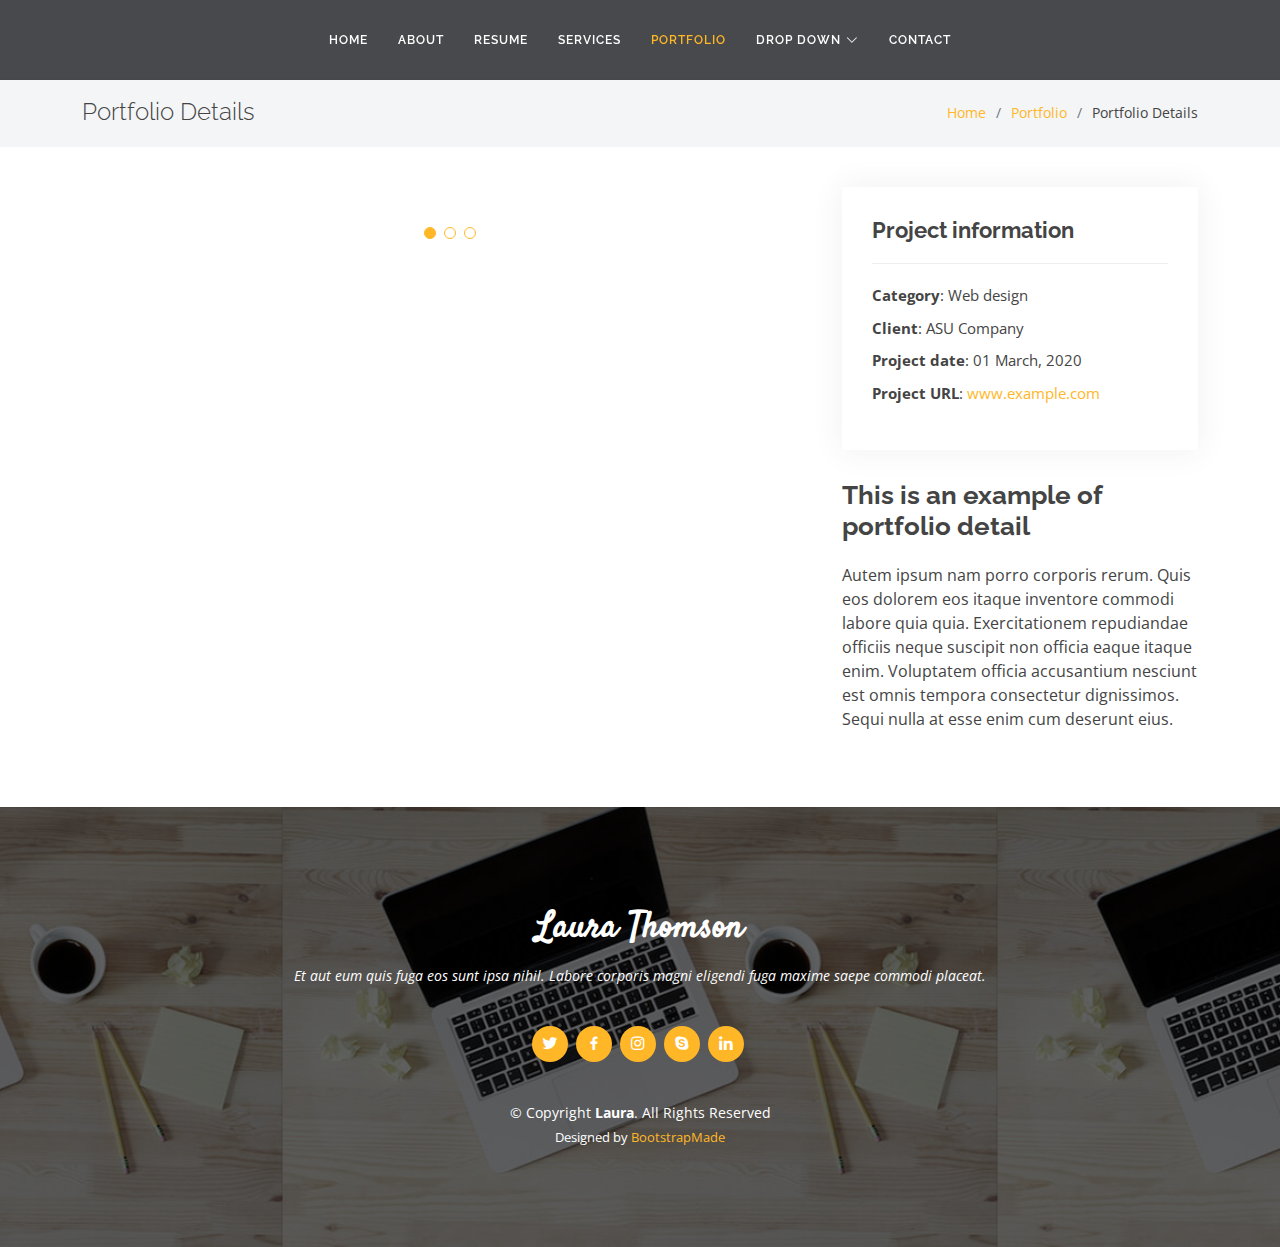
==== portfolio-details.html @ 3cfe9c54 "rr" ====
<!DOCTYPE html>
<html lang="en">
  <head>
    <!-- Google tag (gtag.js) -->
    <script
      async
      src="https://www.googletagmanager.com/gtag/js?id=G-685MYQKPQN"
    ></script>
    <script>
      window.dataLayer = window.dataLayer || [];
      function gtag() {
        dataLayer.push(arguments);
      }
      gtag("js", new Date());

      gtag("config", "G-685MYQKPQN");
    </script>
    <meta charset="utf-8" />
    <meta content="width=device-width, initial-scale=1.0" name="viewport" />

    <title>Portfolio Details - Laura Bootstrap Template</title>
    <meta content="" name="description" />
    <meta content="" name="keywords" />

    <!-- Favicons -->
    <link href="assets/img/favicon.png" rel="icon" />
    <link href="assets/img/apple-touch-icon.png" rel="apple-touch-icon" />

    <!-- Google Fonts -->
    <link
      href="https://fonts.googleapis.com/css?family=Open+Sans:300,300i,400,400i,600,600i,700,700i|Raleway:300,300i,400,400i,500,500i,600,600i,700,700i|Satisfy"
      rel="stylesheet"
    />

    <!-- Vendor CSS Files -->
    <link
      href="assets/vendor/bootstrap/css/bootstrap.min.css"
      rel="stylesheet"
    />
    <link
      href="assets/vendor/bootstrap-icons/bootstrap-icons.css"
      rel="stylesheet"
    />
    <link href="assets/vendor/boxicons/css/boxicons.min.css" rel="stylesheet" />
    <link
      href="assets/vendor/glightbox/css/glightbox.min.css"
      rel="stylesheet"
    />
    <link href="assets/vendor/swiper/swiper-bundle.min.css" rel="stylesheet" />

    <!-- Template Main CSS File -->
    <link href="assets/css/style.css" rel="stylesheet" />

    <!-- =======================================================
  * Template Name: Laura - v4.10.0
  * Template URL: https://bootstrapmade.com/laura-free-creative-bootstrap-theme/
  * Author: BootstrapMade.com
  * License: https://bootstrapmade.com/license/
  ======================================================== -->
  </head>

  <body>
    <!-- ======= Header ======= -->
    <header
      id="header"
      class="fixed-top d-flex justify-content-center align-items-center"
    >
      <nav id="navbar" class="navbar">
        <ul>
          <li><a class="nav-link scrollto" href="#hero">Home</a></li>
          <li><a class="nav-link scrollto" href="#about">About</a></li>
          <li><a class="nav-link scrollto" href="#resume">Resume</a></li>
          <li><a class="nav-link scrollto" href="#services">Services</a></li>
          <li>
            <a class="nav-link scrollto active" href="#portfolio">Portfolio</a>
          </li>
          <li class="dropdown">
            <a href="#"
              ><span>Drop Down</span> <i class="bi bi-chevron-down"></i
            ></a>
            <ul>
              <li><a href="#">Drop Down 1</a></li>
              <li class="dropdown">
                <a href="#"
                  ><span>Deep Drop Down</span>
                  <i class="bi bi-chevron-right"></i
                ></a>
                <ul>
                  <li><a href="#">Deep Drop Down 1</a></li>
                  <li><a href="#">Deep Drop Down 2</a></li>
                  <li><a href="#">Deep Drop Down 3</a></li>
                  <li><a href="#">Deep Drop Down 4</a></li>
                  <li><a href="#">Deep Drop Down 5</a></li>
                </ul>
              </li>
              <li><a href="#">Drop Down 2</a></li>
              <li><a href="#">Drop Down 3</a></li>
              <li><a href="#">Drop Down 4</a></li>
            </ul>
          </li>
          <li><a class="nav-link scrollto" href="#contact">Contact</a></li>
        </ul>
        <i class="bi bi-list mobile-nav-toggle"></i>
      </nav>
      <!-- .navbar -->
    </header>
    <!-- End Header -->

    <main id="main">
      <!-- ======= Breadcrumbs Section ======= -->
      <section class="breadcrumbs">
        <div class="container">
          <div class="d-flex justify-content-between align-items-center">
            <h2>Portfolio Details</h2>
            <ol>
              <li><a href="index.html">Home</a></li>
              <li><a href="portfolio.html">Portfolio</a></li>
              <li>Portfolio Details</li>
            </ol>
          </div>
        </div>
      </section>
      <!-- Breadcrumbs Section -->

      <!-- ======= Portfolio Details Section ======= -->
      <section id="portfolio-details" class="portfolio-details">
        <div class="container">
          <div class="row gy-4">
            <div class="col-lg-8">
              <div class="portfolio-details-slider swiper">
                <div class="swiper-wrapper align-items-center">
                  <div class="swiper-slide">
                    <img
                      src="assets/img/portfolio/portfolio-details-1.jpg"
                      alt=""
                    />
                  </div>

                  <div class="swiper-slide">
                    <img
                      src="assets/img/portfolio/portfolio-details-2.jpg"
                      alt=""
                    />
                  </div>

                  <div class="swiper-slide">
                    <img
                      src="assets/img/portfolio/portfolio-details-3.jpg"
                      alt=""
                    />
                  </div>
                </div>
                <div class="swiper-pagination"></div>
              </div>
            </div>

            <div class="col-lg-4">
              <div class="portfolio-info">
                <h3>Project information</h3>
                <ul>
                  <li><strong>Category</strong>: Web design</li>
                  <li><strong>Client</strong>: ASU Company</li>
                  <li><strong>Project date</strong>: 01 March, 2020</li>
                  <li>
                    <strong>Project URL</strong>:
                    <a href="#">www.example.com</a>
                  </li>
                </ul>
              </div>
              <div class="portfolio-description">
                <h2>This is an example of portfolio detail</h2>
                <p>
                  Autem ipsum nam porro corporis rerum. Quis eos dolorem eos
                  itaque inventore commodi labore quia quia. Exercitationem
                  repudiandae officiis neque suscipit non officia eaque itaque
                  enim. Voluptatem officia accusantium nesciunt est omnis
                  tempora consectetur dignissimos. Sequi nulla at esse enim cum
                  deserunt eius.
                </p>
              </div>
            </div>
          </div>
        </div>
      </section>
      <!-- End Portfolio Details Section -->
    </main>
    <!-- End #main -->

    <!-- ======= Footer ======= -->
    <footer id="footer">
      <div class="container">
        <h3>Laura Thomson</h3>
        <p>
          Et aut eum quis fuga eos sunt ipsa nihil. Labore corporis magni
          eligendi fuga maxime saepe commodi placeat.
        </p>
        <div class="social-links">
          <a href="#" class="twitter"><i class="bx bxl-twitter"></i></a>
          <a href="#" class="facebook"><i class="bx bxl-facebook"></i></a>
          <a href="#" class="instagram"><i class="bx bxl-instagram"></i></a>
          <a href="#" class="google-plus"><i class="bx bxl-skype"></i></a>
          <a href="#" class="linkedin"><i class="bx bxl-linkedin"></i></a>
        </div>
        <div class="copyright">
          &copy; Copyright <strong><span>Laura</span></strong
          >. All Rights Reserved
        </div>
        <div class="credits">
          <!-- All the links in the footer should remain intact. -->
          <!-- You can delete the links only if you purchased the pro version. -->
          <!-- Licensing information: https://bootstrapmade.com/license/ -->
          <!-- Purchase the pro version with working PHP/AJAX contact form: https://bootstrapmade.com/laura-free-creative-bootstrap-theme/ -->
          Designed by <a href="https://bootstrapmade.com/">BootstrapMade</a>
        </div>
      </div>
    </footer>
    <!-- End Footer -->

    <a
      href="#"
      class="back-to-top d-flex align-items-center justify-content-center"
      ><i class="bi bi-arrow-up-short"></i
    ></a>

    <!-- Vendor JS Files -->
    <script src="assets/vendor/purecounter/purecounter_vanilla.js"></script>
    <script src="assets/vendor/bootstrap/js/bootstrap.bundle.min.js"></script>
    <script src="assets/vendor/glightbox/js/glightbox.min.js"></script>
    <script src="assets/vendor/isotope-layout/isotope.pkgd.min.js"></script>
    <script src="assets/vendor/swiper/swiper-bundle.min.js"></script>
    <script src="assets/vendor/waypoints/noframework.waypoints.js"></script>
    <script src="assets/vendor/php-email-form/validate.js"></script>

    <!-- Template Main JS File -->
    <script src="assets/js/main.js"></script>
  </body>
</html>
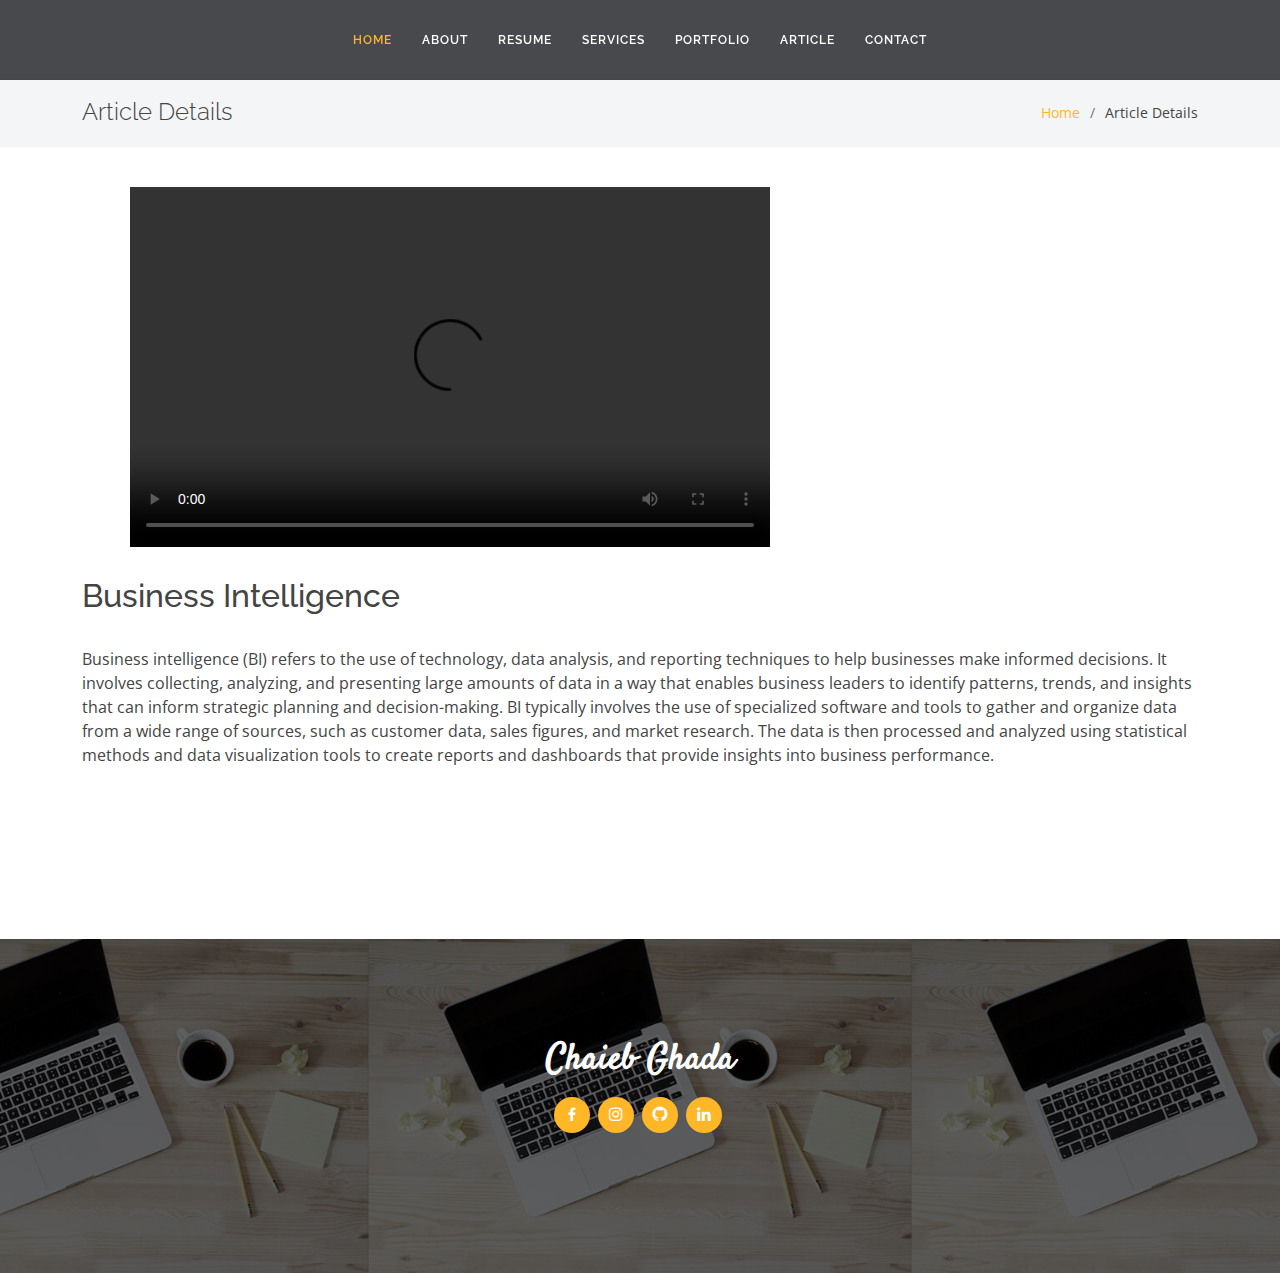
==== commit fe56abf1: "gg" ====
--- a/portfolio-details.html
+++ b/portfolio-details.html
@@ -18,12 +18,12 @@
     <meta charset="utf-8" />
     <meta content="width=device-width, initial-scale=1.0" name="viewport" />
 
-    <title>Portfolio Details - Laura Bootstrap Template</title>
+    <title>Ghada Chaieb</title>
     <meta content="" name="description" />
     <meta content="" name="keywords" />
 
     <!-- Favicons -->
-    <link href="assets/img/favicon.png" rel="icon" />
+    <link href="assets/img/ghada2.jpg" rel="icon" />
     <link href="assets/img/apple-touch-icon.png" rel="apple-touch-icon" />
 
     <!-- Google Fonts -->
@@ -67,38 +67,15 @@
     >
       <nav id="navbar" class="navbar">
         <ul>
-          <li><a class="nav-link scrollto" href="#hero">Home</a></li>
-          <li><a class="nav-link scrollto" href="#about">About</a></li>
-          <li><a class="nav-link scrollto" href="#resume">Resume</a></li>
-          <li><a class="nav-link scrollto" href="#services">Services</a></li>
           <li>
-            <a class="nav-link scrollto active" href="#portfolio">Portfolio</a>
+            <a class="nav-link scrollto active" href="index.html">Home</a>
           </li>
-          <li class="dropdown">
-            <a href="#"
-              ><span>Drop Down</span> <i class="bi bi-chevron-down"></i
-            ></a>
-            <ul>
-              <li><a href="#">Drop Down 1</a></li>
-              <li class="dropdown">
-                <a href="#"
-                  ><span>Deep Drop Down</span>
-                  <i class="bi bi-chevron-right"></i
-                ></a>
-                <ul>
-                  <li><a href="#">Deep Drop Down 1</a></li>
-                  <li><a href="#">Deep Drop Down 2</a></li>
-                  <li><a href="#">Deep Drop Down 3</a></li>
-                  <li><a href="#">Deep Drop Down 4</a></li>
-                  <li><a href="#">Deep Drop Down 5</a></li>
-                </ul>
-              </li>
-              <li><a href="#">Drop Down 2</a></li>
-              <li><a href="#">Drop Down 3</a></li>
-              <li><a href="#">Drop Down 4</a></li>
-            </ul>
-          </li>
-          <li><a class="nav-link scrollto" href="#contact">Contact</a></li>
+          <li><a class="nav-link scrollto" href="index.html">About</a></li>
+          <li><a class="nav-link scrollto" href="index.html">Resume</a></li>
+          <li><a class="nav-link scrollto" href="index.html">Services</a></li>
+          <li><a class="nav-link scrollto" href="index.html">Portfolio</a></li>
+          <li><a class="nav-link scrollto" href="index.html">Article</a></li>
+          <li><a class="nav-link scrollto" href="index.html">Contact</a></li>
         </ul>
         <i class="bi bi-list mobile-nav-toggle"></i>
       </nav>
@@ -111,11 +88,10 @@
       <section class="breadcrumbs">
         <div class="container">
           <div class="d-flex justify-content-between align-items-center">
-            <h2>Portfolio Details</h2>
+            <h2>Article Details</h2>
             <ol>
               <li><a href="index.html">Home</a></li>
-              <li><a href="portfolio.html">Portfolio</a></li>
-              <li>Portfolio Details</li>
+              <li>Article Details</li>
             </ol>
           </div>
         </div>
@@ -130,90 +106,64 @@
               <div class="portfolio-details-slider swiper">
                 <div class="swiper-wrapper align-items-center">
                   <div class="swiper-slide">
-                    <img
-                      src="assets/img/portfolio/portfolio-details-1.jpg"
-                      alt=""
-                    />
-                  </div>
-
-                  <div class="swiper-slide">
-                    <img
-                      src="assets/img/portfolio/portfolio-details-2.jpg"
-                      alt=""
-                    />
-                  </div>
-
-                  <div class="swiper-slide">
-                    <img
-                      src="assets/img/portfolio/portfolio-details-3.jpg"
-                      alt=""
-                    />
+                      <center> <video src="./assets/video/ghada.mp4" width="640" height="360" controls autoplay>
+             
+             </center> </video>  
                   </div>
                 </div>
-                <div class="swiper-pagination"></div>
               </div>
             </div>
 
-            <div class="col-lg-4">
-              <div class="portfolio-info">
-                <h3>Project information</h3>
-                <ul>
-                  <li><strong>Category</strong>: Web design</li>
-                  <li><strong>Client</strong>: ASU Company</li>
-                  <li><strong>Project date</strong>: 01 March, 2020</li>
-                  <li>
-                    <strong>Project URL</strong>:
-                    <a href="#">www.example.com</a>
-                  </li>
-                </ul>
-              </div>
-              <div class="portfolio-description">
-                <h2>This is an example of portfolio detail</h2>
-                <p>
-                  Autem ipsum nam porro corporis rerum. Quis eos dolorem eos
-                  itaque inventore commodi labore quia quia. Exercitationem
-                  repudiandae officiis neque suscipit non officia eaque itaque
-                  enim. Voluptatem officia accusantium nesciunt est omnis
-                  tempora consectetur dignissimos. Sequi nulla at esse enim cum
-                  deserunt eius.
-                </p>
-              </div>
-            </div>
+            <br />
+
+            <h2>Business Intelligence</h2>
+            <p>
+              Business intelligence (BI) refers to the use of technology, data
+              analysis, and reporting techniques to help businesses make
+              informed decisions. It involves collecting, analyzing, and
+              presenting large amounts of data in a way that enables business
+              leaders to identify patterns, trends, and insights that can inform
+              strategic planning and decision-making. BI typically involves the
+              use of specialized software and tools to gather and organize data
+              from a wide range of sources, such as customer data, sales
+              figures, and market research. The data is then processed and
+              analyzed using statistical methods and data visualization tools to
+              create reports and dashboards that provide insights into business
+              performance.
+            </p>
           </div>
         </div>
       </section>
       <!-- End Portfolio Details Section -->
     </main>
+
+    <br />
+    <br />
+    <br />
+    <br />
     <!-- End #main -->
 
     <!-- ======= Footer ======= -->
     <footer id="footer">
       <div class="container">
-        <h3>Laura Thomson</h3>
-        <p>
-          Et aut eum quis fuga eos sunt ipsa nihil. Labore corporis magni
-          eligendi fuga maxime saepe commodi placeat.
-        </p>
+        <h3>Chaieb Ghada</h3>
         <div class="social-links">
-          <a href="#" class="twitter"><i class="bx bxl-twitter"></i></a>
-          <a href="#" class="facebook"><i class="bx bxl-facebook"></i></a>
-          <a href="#" class="instagram"><i class="bx bxl-instagram"></i></a>
-          <a href="#" class="google-plus"><i class="bx bxl-skype"></i></a>
-          <a href="#" class="linkedin"><i class="bx bxl-linkedin"></i></a>
-        </div>
-        <div class="copyright">
-          &copy; Copyright <strong><span>Laura</span></strong
-          >. All Rights Reserved
-        </div>
-        <div class="credits">
-          <!-- All the links in the footer should remain intact. -->
-          <!-- You can delete the links only if you purchased the pro version. -->
-          <!-- Licensing information: https://bootstrapmade.com/license/ -->
-          <!-- Purchase the pro version with working PHP/AJAX contact form: https://bootstrapmade.com/laura-free-creative-bootstrap-theme/ -->
-          Designed by <a href="https://bootstrapmade.com/">BootstrapMade</a>
+          <a href="https://www.facebook.com/ghada.chaieb.353/" class="facebook"
+            ><i class="bx bxl-facebook"></i
+          ></a>
+          <a
+            href="https://www.instagram.com/ghada.chaieb.353/"
+            class="instagram"
+            ><i class="bx bxl-instagram"></i
+          ></a>
+          <a href="https://github.com/ghadachaieb" class="bx bxl-github"></a>
+          <a href="https://www.linkedin.com/in/GhadaChaieb/" class="linkedin"
+            ><i class="bx bxl-linkedin"></i
+          ></a>
         </div>
       </div>
     </footer>
+    <!-- End Footer -->
     <!-- End Footer -->
 
     <a
--- a/assets/css/style.css
+++ b/assets/css/style.css
@@ -316,7 +316,7 @@
 #hero {
   width: 100%;
   height: 100vh;
-  background: url("../img/ghada1.jpg");
+  background: url("../img/R.jpg");
   background-size: cover;
   position: relative;
 }
@@ -611,7 +611,7 @@
 }
 
 .about .image {
-  background: url("../img/ghada2.png") center center no-repeat;
+  background: url("../img/ghada3.png") center center no-repeat;
   background-size: cover;
   min-height: 300px;
 }
@@ -908,7 +908,9 @@
 }
 
 .portfolio .portfolio-item .portfolio-img img {
-  transition: all 0.8s ease-in-out;
+  /*transition: all 0.2s ease-in-out;*/
+  width: 8px;
+  height: 8px;
 }
 
 .portfolio .portfolio-item .portfolio-info {
